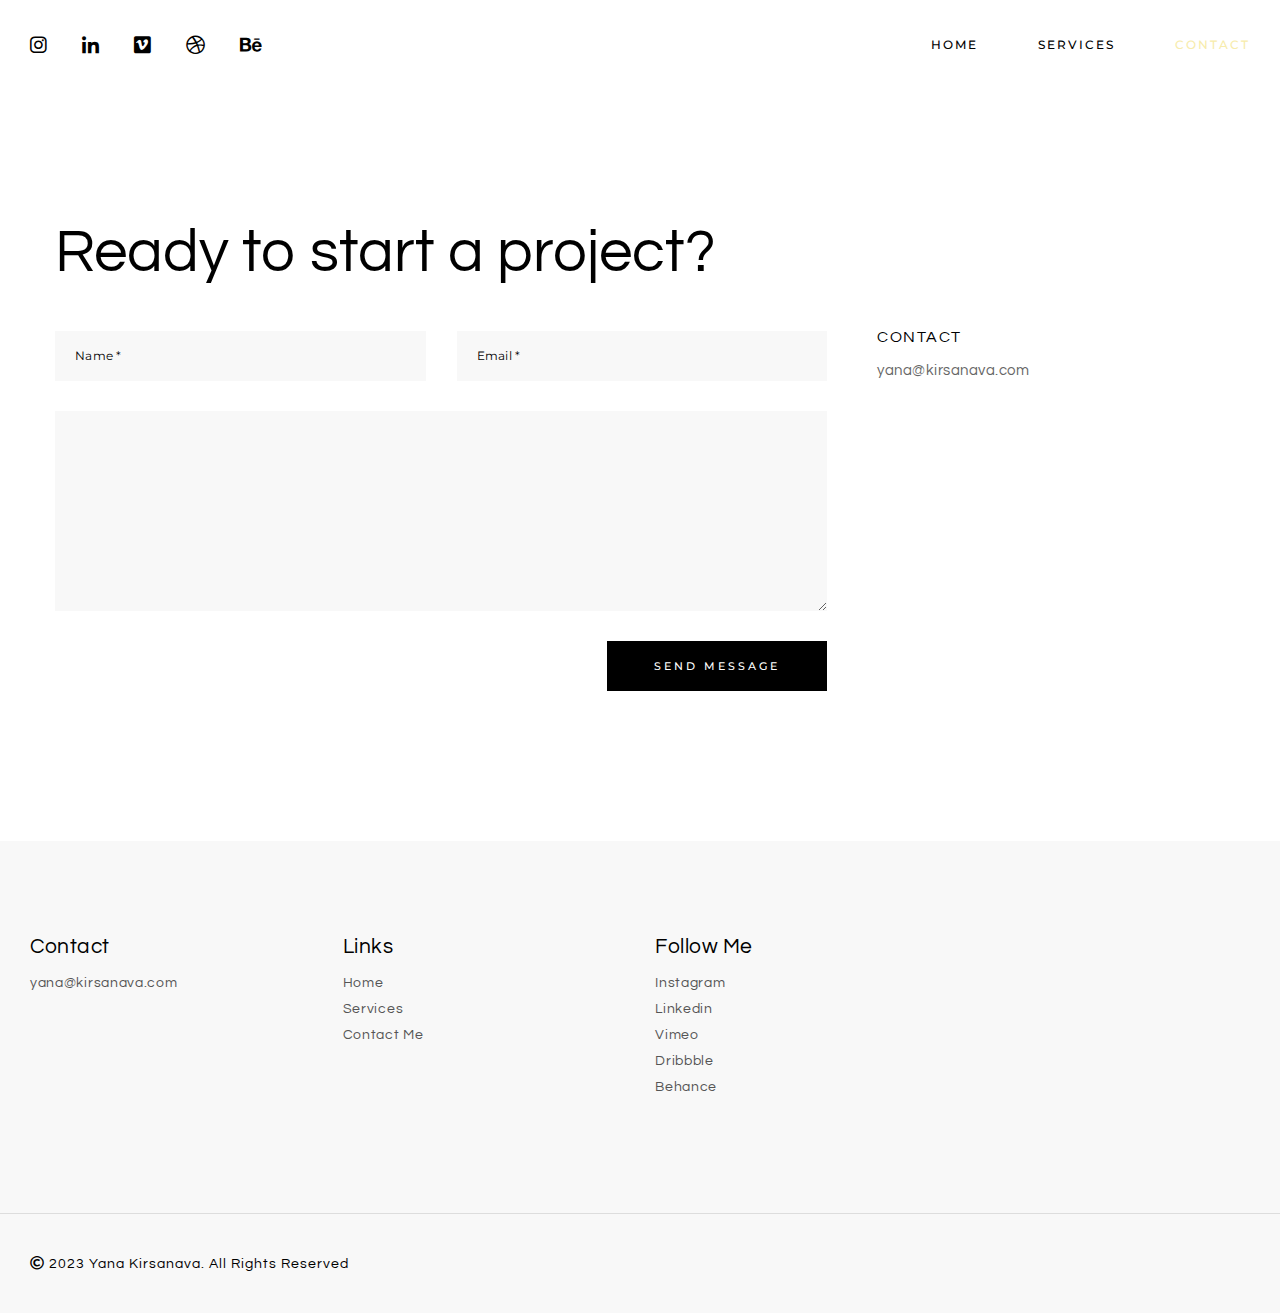
==== contact.html @ adaf868b "добавлены контакты и исправлены изображения" ====
<!DOCTYPE html>
<html lang="en">
<head>
	<!-- Metas -->
	<meta charset="UTF-8">
	<meta name="viewport" content="width=device-width, initial-scale=1.0, maximum-scale=1.0, user-scalable=0">
	<title>Satie - Agency &amp; Portfolio HTML Template</title>
	<meta name="description" content="Satie - Agency & Portfolio HTML Template">

	<!-- External CSS -->
	<link rel="stylesheet" href="assets/css/fontawesome-all.min.css">

	<!-- Custom CSS -->
	<link rel="stylesheet" href="assets/css/main.css">
	<link rel="stylesheet" href="assets/css/colors.css">
	<link rel="stylesheet" href="assets/css/responsive.css">

	<!-- Google Fonts -->
	<link href="https://fonts.googleapis.com/css?family=Montserrat:400,500,600%7CQuestrial" rel="stylesheet">

	<!-- Favicon -->
	<link rel="icon" href="assets/img/favicon.ico">
</head>
<body class="body-single">

	<!-- ========== Header ========== -->

	<header class="header-default">

		<div class="container">
			<ul class="follow-us-links">
				<li><a href="https://www.instagram.com/yana.kirsanava/ "><i class="fab fa-instagram"></i></a></li>
				<li><a href="https://www.linkedin.com/in/yana-kirsanava/"><i class="fab fa-linkedin-in"></i></a></li>
				<li><a href="https://vimeo.com/yanakirsanava"><i class="fab fa-vimeo"></i></a></li>
				<li><a href="https://dribbble.com/yana_kirsanava"><i class="fab fa-dribbble"></i></a></li>
				<li><a href="https://www.behance.net/yanakirsanava"><i class="fab fa-behance"></i></a></li>
			</ul> 

			<a href="#" class="nav-open"><i></i></a>

			<nav class="navigation">
				<ul>
					<li><a href="index.html">home</a>
					</li>
					<li><a href="services.html">services</a>
					</li>
					<li><a href="contact.html" style="color:#f7ecac;">contact</a></li>
				</ul>
			</nav> <!-- /.navigation -->

			<div class="clearfix"></div>

		</div> <!-- /.container -->

	</header> <!-- /.header-default -->

	<!-- ========== Main ========== -->

	<main class="contact">

		<div class="container container-main">
			
			<h1>Ready to start a project?</h1>

			<form action="#" class="contact-form">
					
				<input  name="name" placeholder="Name *" type="text" required>
				<input  name="email" placeholder="Email *" type="email" required>
				<textarea name="message" required=""></textarea>
				<input type="submit" value="send message">
				<div class="clearfix"></div>

			</form>

			<ul class="contact-info">
				<li>contact</li>
				<li><span class="mailaddress">yana@kirsanava.com</span></li>
			</ul>

			<div class="clearfix"></div>

		</div> <!-- /.container -->
		
	</main> <!-- /.contact -->

	<footer class="footer-extended footer-bg-grey">

		<div class="info">

			<div class="container">
				
				<ul>
					<li>contact</li>
					<li><span class="mailaddress">yana@kirsanava.com</span></li>
				</ul>

				<ul>
					<li>links</li>
					<li><a href="index.html">home</a></li>
					<li><a href="services.html">services</a></li>
					<li><a href="contact.html">contact me</a></li>
				</ul>

				<ul>
					<li>follow me</li>
					<li><a href ="https://www.instagram.com/yana.kirsanava/">instagram</a></li>
					<li><a href ="https://www.linkedin.com/in/yana-kirsanava/">linkedin</a></li>
					<li><a href ="https://vimeo.com/yanakirsanava">vimeo</a></li>
					<li><a href ="https://dribbble.com/yana_kirsanava">dribbble</a></li>
					<li><a href ="https://www.behance.net/yanakirsanava">behance</a></li>
				</ul>
			</div> <!-- /.container -->

			<div class="clearfix"></div>

		</div><!-- /.info -->

		<div class="copyright-section">
			
			<div class="container">

				<p class="copyright"><i class="far fa-copyright"></i> 2023 Yana Kirsanava. all rights reserved</p>

			</div> <!-- /.container -->

		</div> <!-- /.copyright-section -->

	</footer> <!-- /.footer-extended -->

	<div class="full-screen-nav">
		
		<div class="container">
			
			<a href="#" class="nav-close"><i class="ti-close"></i></a>

			<nav>
				<ul class="collapsible-nav">
					<li>home
						<ul class="coll-nav-sub-item">
							<li><a href="index.html">modern agency</a></li>
							<li><a href="agency-minimal.html">agency minimal</a></li>
							<li><a href="interactive-links.html">interactive links</a></li>
							<li><a href="portfolio-cards.html">portfolio cards</a></li>
							<li><a href="metro-02.html">portfolio metro</a></li>
							<li><a href="personal-portfolio.html">personal portfolio</a></li>
						</ul>
					</li>
					<li>about
						<ul class="coll-nav-sub-item">
							<li><a href="about-us.html">about us</a></li>
							<li><a href="about-me.html">about me</a></li>
						</ul>
					</li>
					<li>works
						<ul class="coll-nav-sub-item">
							<li><a href="2-columns-grid.html">2 columns grid</a></li>
							<li><a href="3-columns-grid.html">3 columns grid</a></li>
							<li><a href="2-columns-grid-no-gap.html">2 columns grid no gap</a></li>
							<li><a href="3-columns-grid-no-gap.html">3 columns grid no gap</a></li>
							<li><a href="metro-01.html">metro 01</a></li>
							<li><a href="metro-02.html">metro 02</a></li>
							<li><a href="irregular-grid-01.html">irregular grid 01</a></li>
							<li><a href="irregular-grid-02.html">irregular grid 02</a></li>
							<li><a href="portfolio-cards.html">portfolio cards</a></li>
							<li><a href="interactive-links.html">interactive links</a></li>
						</ul>
					</li>
					<li><a href="blog-list.html">blog</a></li>
					<li><a href="contact.html">contact</a></li>
				</ul>
			</nav> 

		</div> <!-- /.container -->

	</div> <!-- /.full-screen-nav -->
	
	<script src="assets/js/jquery-3.6.0.min.js"></script>
	<script src="assets/js/main.js"></script>
	
</body>
</html>
---- assets/css/main.css ----
* {
	box-sizing: border-box;
	margin: 0;
	padding: 0;
}

html {
	overflow-x: hidden;
	overflow-y: scroll;
}

body {
	font-family: Montserrat, sans-serif;
	font-size: 100%;
	line-height: 1.5;
	-webkit-font-smoothing: antialiased;
}

a {
	text-decoration: none;
	transition: all .2s ease-in-out;
}

.btn {
	border-radius: 27.5px;
	display: block;
	font-size: .75rem;
	font-weight: 500;
	height: 45px;
	letter-spacing: 2.5px;
	line-height: 45px;
	text-align: center;
	text-transform: uppercase;
	width: 220px;
	margin: 20px auto;
}

.contact-form input,
.contact-form textarea {
	border: none;
	outline: none;
}

.contact-form input {
	margin-bottom: 30px;
}

.contact-form input::placeholder,
.contact-form input {
	font-family: Montserrat, sans-serif;
	font-size: .75rem;
	letter-spacing: .3px;
}

.contact-form input[name=name],
.contact-form input[name=email] {
	float: left;
	height: 50px;
	line-height: 50px;
	padding-left: 20px;
	width: 48%;
}

.contact-form input[name=name] {
	margin-right: 4%;
}

.contact-form textarea {
	height: 200px;
	padding: 25px;
	width: 100%;
}

.contact-form textarea {
	font-family: Montserrat, sans-serif;
	font-size: .875rem;
	line-height: 1.6;
}

.contact-form textarea::-webkit-scrollbar {
    width: 8px; 
}

.contact-form input[type=submit] {
	cursor: pointer;
	font-family: Montserrat, sans-serif;
	float: right;
	font-size: .6875rem;
	font-weight: 500;
	height: 50px;
	letter-spacing: 3px;
	line-height: 50px;
	margin: 23px 0 0 0;
	text-transform: uppercase;
	transition: all .2s linear;
	width: 220px;
}

.container {
	width: calc(100% - 60px);
	margin: 0 30px;
}

.single-project .container,
.about-me .container-main,
.contact .container-main {
	width: 100%;
	max-width: 1170px;
	margin: 0 auto;
}

.container-large {
	width: calc(100% - 60px);
    margin: 0 30px;
}

.clearfix {
	clear: both;
}

.img-cover  {
    display: block;
    object-fit: cover;
    height: 100%;
    width: 100%;
}

.img-responsive {
    display: block;
    max-width: 100%;
    height: auto;
}


/*-----------------------------------------------------
2. Blocks
------------------------------------------------------*/

/* =============== # Awards =============== */

.awards_01 h2 {
	float: left;
	font-size: 3rem;
	font-weight: normal;
	margin-right:2.5%;
	text-transform: capitalize;
	width: 48.75%;
}

.awards_01 ul {
	float: left;
	list-style: none;
	text-transform: capitalize;
	margin-top: 20px;
	width: 48.75%;
}

.awards_01 ul li {
	font-size: 1.125rem;
	letter-spacing: .3px;
	margin-bottom: 7px;
}

/* =============== # Blog =============== */

.blog {
	margin-bottom: 60px;
}

.blog .container {
	display: flex;
	flex-wrap: wrap;
}

.blog-item {
	float: left;
	margin-bottom: 80px;
	width: 31.666%;
}

.blog-item:nth-of-type(2),
.blog-item:nth-of-type(5) {
	margin-right: 2.5%;
	margin-left: 2.5%;
}

.blog-item .entry-thumbnail {
	height: 470px;
	width: 100%;
}

.blog-item .entry-category,
.related-posts .entry-category {
	display: inline-block;
	font-family: Questrial, sans-serif;
	font-size: .9375rem;
	letter-spacing: .7px;
	margin: 28px 0 6px 0;
	text-transform: capitalize;
}

.blog-item .entry-title,
.related-posts .entry-title {
	font-family: Questrial, sans-serif;
	font-size: 1.5rem;
	letter-spacing: 1px;
	line-height: 1.5;
}

.blog-item p {
	font-size: .875rem;
	letter-spacing: .2px;
	line-height: 2;
	margin: 12px 0 17px 0;
}

.blog-item .read-more {
	font-family: Questrial, sans-serif;
	font-size: 1.125rem;
	padding-left: 80px;
	letter-spacing: .7px;
	position: relative;
	text-transform: capitalize;
	transition: padding-left .3s linear;
}

.blog-item .read-more:before {
	content: '';
	height: 2px;
	left: 0;
	position: absolute;
	top: 10px;
	transition: width .3s linear;
	width: 50px;
}

.blog-item .read-more:hover {
	padding-left: 100px ;
}

.blog-item .read-more:hover:before {
	width: 70px;
}

/* =============== # Blog Post =============== */

.blog-post {
	margin: 115px 0 150px 0;
}

.entry-header {
	font-family: Questrial, sans-serif;
	text-align: center;
	text-transform: capitalize;
}

.entry-header .entry-category {
	font-size: 1.1875rem;
	letter-spacing: .5px;
}

.entry-header .entry-title {
	font-size: 3rem;
	font-weight: normal;
	line-height: 1.3;
	margin: 20px 0 15px 0;
}

.entry-header .posted-on {
	font-size: .875rem;
	letter-spacing: .4px;
}

.blog-post .entry-thumbnail {
	height: 600px;
	margin-top: 43px;
	width: 100%;
}

.entry-content {
	margin-top: 70px;
}

.entry-content > p {
	font-size: 1rem;
	letter-spacing: .2px;
	line-height: 1.8;
	margin: 0 auto 24px auto;
	width: 51%;
}

.entry-content .post-img {
	margin: 50px auto;
	height: 450px;
	width: 870px;
}

.entry-content blockquote {
	border-left: 3px solid #0260e8;
	margin: 50px auto;
	padding: 17px 0 19px 40px;
	width: 51%;
}

.entry-content blockquote p {
	font-family: Questrial, sans-serif;
	font-size: 1.6rem;
	letter-spacing: .3px;
	line-height: 1.6;
}

.entry-footer {
	margin: 35px auto 0 auto;
	width: 51%;
}

.tag-links {
	float: left;
}

.tag-links a {
	border: 1px solid #0260e8;
	display: inline-block;
	font-size: .75rem;
	font-weight: 500;
	letter-spacing: 2.5px;
	margin-right: 6px;
	padding: 15px 30px;
	text-transform: uppercase;
}

.share-links {
	float: right;
}

.share-links li {
	height: 50px;
	font-size: .875rem;
	float: left;
	line-height: 50px;
	margin-left: 10px;
	text-align: center;
	transition: all .2s linear;
	width: 50px;
}

.share-links li:hover {
	cursor: pointer;
}

.about-author {
	margin: 100px auto 0 auto;
	position: relative;
	width: 51%;
}

.about-author .author-photo {
	height: 150px;
	margin-right: 30px;
	width: 150px;
}

.about-author .author-photo img {
	border-radius: 50%;
}

.about-author .author-info {
	position: absolute;
	right: 0;
	transform: translateY(-50%);
	top: 50%;
	width: calc(100% - 180px);
}

.about-author .name,
.about-author .follow-links {
	display: inline-block;
}

.about-author .name {
	font-family: Questrial, sans-serif;
	font-weight: normal;
	font-size: 1.375rem;
	letter-spacing: .2px;
	margin-right: 35px;
	text-transform: capitalize;
}

.about-author .follow-links li {
	float: left;
	font-size: .75rem;
	list-style: none;
	margin-right: 25px;
	position: relative;
	top: 3px;
}

.about-author p {
	font-size: .875rem;
	letter-spacing: .3px;
	line-height: 1.9;
	margin-top: 10px;
}

.related-posts {
	margin: 100px auto 0 auto;
	width: 51%;
}

.related-posts .item {
	float: left;
	width: 47.75%;
}

.related-posts .item:nth-of-type(odd) {
	margin-right: 4.5%;
}

.related-posts .entry-thumbnail {
	height: 270px;
	margin: 0;
}

.related-posts .entry-category {
	font-size: .8125rem;
	letter-spacing: .6px;
	margin: 18px 0 4px 0;
}

.related-posts .entry-title {
	font-size: 1.3rem;
	font-weight: normal;
	letter-spacing: .3px;
	line-height: 1.4;
}

.comments,
.leave-comment {
	margin: 90px auto 0 auto;
	width: 51%;
}

.comments header,
.leave-comment header {
	border: 1px solid #000;
	height: 50px;
	line-height: 50px;
	margin-bottom: 50px;
	text-align: center;
	width: 100%;
}

.comments header h2,
.leave-comment header h2 {
	font-size: .75rem;
	font-weight: 500;
	letter-spacing: 2px;
	text-transform: uppercase;
}

.comment {
	border-bottom: 1px solid #ddd;
	margin-bottom: 40px;
	padding-bottom: 33px;
	position: relative;
}

.comment:last-child {
	border-bottom: none;
	margin-bottom: 0;
	padding-bottom: 0;
}

.comment .avatar {
	float: left;
	height: 110px;
	margin-right: 30px;
	width: 110px;
}

.comment .avatar img {
	border-radius: 50%;
}

.comment .content {
	float: right;
	width: calc(100% - 140px);
}

.comment .name {
	font-family: Questrial, sans-serif;
	font-size: 1.25rem;
	font-weight: normal;
	letter-spacing: .5px;
	text-transform: capitalize;
}

.comment .publication-date {
	font-size: .75rem;
	font-weight: 400;
	letter-spacing: .5px;
}

.comment p {
	font-size: .875rem;
	letter-spacing: .1px;
	line-height: 1.7;
	margin-top: 12px;
}

.comment .reply {
	font-size: .625rem;
	font-weight: 500;
	letter-spacing: 3px;
	position: absolute;
	right: 0;
	text-transform: uppercase;
	top: 0;
}

.leave-comment .contact-form input[name=name],
.leave-comment .contact-form input[name=email] {
	width: 47.75%;
}

.leave-comment .contact-form input[name=name] {
	margin-right: 4.5%;
}

.leave-comment .contact-form textarea {
	height: 150px;
}

/* =============== # Call To Action =============== */

.cta_01 {
	align-items: center;
	display: flex;
	height: 250px;
	justify-content: center;
	text-align: center;
	width: 100%;
	background: url(../img/background.jpg);
	background-size: cover;
    background-position: center;
    margin: 0 auto;
}

.cta_01 h2 {
	font-family: Questrial, sans-serif;
	font-size: 3.75rem;
	font-weight: normal;
	letter-spacing: 1px;
	line-height: 1.2;
	margin-bottom: 43px;
}

.cta_02 {
	font-family: Questrial, sans-serif;
	padding: 170px 0;
}

.cta_02 h2 {
	font-size: 3.75rem;
	font-weight: normal;
	line-height: 1.1;
	margin-left: -3px;
}

.cta_02 p {
	font-size: 1.25rem;
	letter-spacing: .2px;
	line-height: 1.7;
	margin: 17px 0 20px 0;
}

.cta_02 .cta-link,
.personal-portfolio .hero .cta-link {
	font-size: 1.5rem;
	padding-left: 100px;
	position: relative;
	transition: padding-left .3s linear;
}

.cta_02 .cta-link:before,
.personal-portfolio .hero .cta-link:before {
	content: "";
	height: 2px;
	left: 0;
	position: absolute;
	top: 12px;
	transition: width .3s linear;
	width: 70px;
}

.cta_02 .cta-link:hover,
.personal-portfolio .hero .cta-link:hover {
	padding-left: 120px;
}

.cta_02 .cta-link:hover:before,
.personal-portfolio .hero .cta-link:hover:before {
	width: 90px;
}


/* =============== # Clients =============== */

.clients {
	align-items: center;
	height: 370px;
	display: flex;
}

.clients .item {
	float: left;
	text-align: center;
	margin: 6px 2.5% 0 0;
	width: 23.125%;
}

.clients .item:nth-of-type(4) {
	margin-right: 0;
}

.clients .item:nth-of-type(1) img {
	width: 166px;
}

.clients .item:nth-of-type(2) img {
	width: 77px;
}

.clients .item:nth-of-type(3) img {
	width: 170px;
}

.clients .item:nth-of-type(4) img {
	width: 72px;
}

/* =============== # Call To Action =============== */


/* =============== # Footer =============== */

footer {
	font-family: Questrial, sans-serif;
}

footer ul {
	list-style: none;
}

.copyright {
	font-size: .875rem;
	letter-spacing: 1px;
	text-transform: capitalize;
}

.footer-default {
	height: 100px;
	line-height: 100px;
}

.footer-default .copyright {
	float: left;
}

.footer-default .follow-us-links {
	float: right;
}

.footer-default .follow-us-links li {
	float: left;
	font-size: .875rem;
	margin-left: 35px;
}

.footer-default-border {
	border-top: 1px solid #eee;
	height: 101px;
}
.footer-default-inverse-border {
	border-top: 1px solid #333;
	height: 101px;
}

.footer-extended .info {
	padding: 90px 0 110px 0;
}

.footer-extended .info ul {
	float: left;
	margin-right: 2.5%;
	text-transform: capitalize;
	width: 23.125%;
}

.footer-extended .info ul:last-child {
	margin-right: 0;
}

.footer-extended .info ul li:first-child {
	font-size: 1.3125rem;
	letter-spacing: .5px;
	margin-bottom: 10px;
}

.footer-extended .info ul li {
	font-size: .875rem;
	letter-spacing: .7px;
	margin-bottom: 5px;
}

.footer-extended .mailaddress {
	text-transform: lowercase;
}

.footer-extended .copyright-section {
	border-top: 1px solid #ddd;
	height: 100px;
	line-height: 100px;
}

/* =============== # Header =============== */

.header-default,
.header-minimal {
	height: 90px;
	line-height: 90px;
}

.header-minimal .nav-open {
	display: block;
}

.logo {
	float: left;
	margin-top: 39px;
	height: 23px;
}

.navigation {
	float: right;
}

.navigation > ul > li {
	float: left;
	font-size: .75rem;
	font-weight: 500;
	letter-spacing: 2px;
	list-style: none;
	margin-left: 60px;
	position: relative;
	text-transform: uppercase;
}

.navigation > ul > li:first-child {
    margin-left: 0;
}

.sub-nav {
	box-shadow: 0 5px 10px rgba(0,0,0,.1);
	display: none;
	font-size: .6875rem;
	left: 0;
	letter-spacing: 1.2px;
	line-height: normal;
	list-style: none;
	position: absolute;
	top: 88px;
	width: 240px;
	z-index: 2;
}

.sub-nav li {
	border-bottom: 1px solid #f1f1f1;
}

.sub-nav li a {
	display: inline-block;
	padding: 20px 30px;
}

.navigation ul li:hover .sub-nav {
	display: block;
}

.sub-nav li:hover {
	border-bottom: 1px solid #0260e8;
	cursor: pointer;
	transition: all .2s linear;
}

.nav-open {
	display: none;
	float: right;
	height: 22px;
	margin: 38px 0;
	position: relative;
	width: 28px;
}

.nav-open:hover {
	cursor: pointer;
}

.nav-open i {
	position: absolute;
	top: 50%;
	right: 0;
	height: 2px;
	width: 100%;
	transition: all .3s ease-in-out;
}

.nav-open i:before {
	position: absolute;
	top: -9px;
	content: " ";
	height: 2px;
	width: 100%;
	transition: all .3s ease-in-out;
}

.nav-open i:after {
	position: absolute;
	top: 9px;
	content: " ";
	height: 2px;
	width: 100%;
	transition: all .3s ease-in-out;
}

.nav-open:hover i:before,
.nav-open:hover i:after {
	width: 80%;
}

.full-screen-nav {
	bottom: 0;
	height: 100vh;
	left: -100%;
	overflow-y: scroll;
	opacity: 0;
	position: fixed;
	right: 0;
	top: 0;
	transition: opacity .4s, left 0s .4s;
	width: 100%;
	z-index: 2;
}

.full-screen-nav.active {
	left: 0;
	opacity: 1;
	transition: opacity .4s, left 0s;
}

.full-screen-nav .container {
	position: relative;
}

.full-screen-nav nav {
	padding: 200px 0 70px 0;
}

.full-screen-nav nav li {
	cursor: pointer;
	font-family: Questrial, sans-serif;
	font-size: 2rem;
	letter-spacing: .5px;
	list-style: none;
	margin-bottom: 12px;
	text-transform: capitalize;
}

.coll-nav-sub-item {
	display: none;
	margin-top: 5px;
	padding-left: 20px;
}

.collapsible-nav > li.nav-active .coll-nav-sub-item {
	display: block;
}

.full-screen-nav nav .coll-nav-sub-item li {
	font-size: 1rem;
	letter-spacing: .2px;
	margin-bottom: 8px;
}

.full-screen-nav .coll-nav-sub-item a {
	position: relative;
}

.full-screen-nav .coll-nav-sub-item a:after {
	bottom: -5px;
	content: "";
	height: 1px;
	left: 0;
	position: absolute;
	transition: width .4s linear;
	width: 0%;
}

.full-screen-nav .coll-nav-sub-item a:hover:after {
	width: 100%;
}

.nav-close {
  position: absolute;
  right: 3px;
  top: 35px;
  width: 32px;
  height: 32px;
}

.nav-close:before, .nav-close:after {
  position: absolute;
  left: 15px;
  content: ' ';
  height: 33px;
  width: 2px;
  background-color: #333;
}

.nav-close:before {
  transform: rotate(45deg);
}

.nav-close:after {
  transform: rotate(-45deg);
}

/* =============== # Portfolio =============== */

.portfolio-item {
	position: relative;
}

.portfolio-item-overlay {
	bottom: 0;
    height: calc(100% - 30px);
    left: 15px;
    opacity: 0;
    position: absolute;
    right: 0;
    top: 15px;
    transition: all .3s linear;
    width: calc(100% - 30px);
}

.portfolio-item:hover .portfolio-item-overlay {
	opacity: 1;
}

.portfolio-item .info {
	font-family: Questrial, sans-serif;
	left: 50%;
	position: absolute;
	text-align: center;
	text-transform: capitalize;
	top: 50%;
	transform: translate(-50%, -50%);
	width: 100%;
}

.portfolio-item-title {
	font-size: 1.75rem;
	font-weight: normal;
	letter-spacing: .1px;
}

.portfolio-item-category {
	font-size: 1rem;
	font-weight: normal;
	letter-spacing: .8px;
	margin-top: 3px;
}

/* Portfolio 2 Columns Grid */

.portfolio-2-col-grid .portfolio-item {
	float: left;
	height: 570px;
	margin-bottom: 30px;
	width: 48.75%;
}

.portfolio-2-col-grid a:nth-of-type(odd) .portfolio-item {
	margin-right: 2.5%;
}

/* Portfolio 3 Columns Grid */

.portfolio-3-col-grid .portfolio-item {
	float: left;
	height: 370px;
	margin-bottom: 30px;
	width: 31.666%;
}

.portfolio-3-col-grid a:nth-of-type(2) .portfolio-item,
.portfolio-3-col-grid a:nth-of-type(5) .portfolio-item {
	margin-right: 2.5%;
	margin-left: 2.5%;
}

.portfolio-page .portfolio-2-col-grid,
.portfolio-page .portfolio-3-col-grid {
	margin-bottom: 70px;
}

.portfolio-page .irregular-grid-01,
.portfolio-page .irregular-grid-02 {
	margin-bottom: 100px;
}

/* Portfolio 2 Columns Grid No Gap */

.portfolio-2-col-grid-no-gap .portfolio-item {
	float: left;
	height: 480px;
	width: 50%;
}

/* Portfolio 3 Columns Grid No Gap */ 

.portfolio-3-col-grid-no-gap .portfolio-item {
	float: left;
	height: 370px;
	width: 33.333%;
}

/* Portfolio Metro 01 */ 

.portfolio-metro-01 {
	margin: 15px auto 40px;
    width: calc(100% - 30px);
}

.portfolio-metro-01 .portfolio-item img,
.portfolio-metro-02 .portfolio-item img {
	height: 100%;
	left: 0;
	position: absolute;
	top: 0;
	width: 100%;
	padding: 15px;
}

.portfolio-metro-01 > a:nth-of-type(1) > .portfolio-item {
	float: left;
    padding-top: 24%;
    position: relative;
    width: 20%;
}

.portfolio-metro-01 .wrapper:nth-of-type(1) {
	float: left;
	width: 25%;
}

.portfolio-metro-01 .wrapper:nth-of-type(1) .portfolio-item {
	padding-top: 39%;
    position: relative;
    width: 100%;
}

.portfolio-metro-01 > a:nth-of-type(2) > .portfolio-item {
	float: right;
    padding-top: 24%;
    position: relative;
    width: 30%;
}

.portfolio-metro-01 .wrapper a:nth-of-type(2) .portfolio-item {
	float: left;
    padding-top: 58%;
    position: relative;
    width: 47%;
}

.portfolio-metro-01 .wrapper a:nth-of-type(3) .portfolio-item {
	float: left;
    padding-top: 58%;
    position: relative;
    width: 53%;
}

.portfolio-metro-01 > a:nth-of-type(3) > .portfolio-item {
	float: right;
    padding-top: 24.5%;
    position: relative;
    width: 50%;
}

/* Portfolio Metro 02 */ 

.portfolio-metro-02 > a:nth-of-type(1) > .portfolio-item {
	float: left;
	padding-top: 50%;
	position: relative;
	width: 50%;
}

.portfolio-metro-01 .wrapper:nth-of-type(1) {
    float: left;
    width: 50%;
}

.portfolio-metro-02 .wrapper:nth-of-type(1) a:nth-of-type(1) .portfolio-item,
.portfolio-metro-02 .wrapper:nth-of-type(1) a:nth-of-type(2) .portfolio-item {
	float: left;
	padding-top: 50%;
	position: relative;
	width: 50%;
	margin-top: 50%;
}

.portfolio-metro-02 .wrapper:nth-of-type(1) a:nth-of-type(3) .portfolio-item {
	margin-top: 50%;
	padding-top: 50%;
	position: relative;
	width: 100%;
}

.portfolio-metro-02 .wrapper:nth-of-type(2) {
	float: left;
	width: 25%;
}

.portfolio-metro-02 .wrapper:nth-of-type(2) .portfolio-item {
	padding-top: 100%;
	position: relative;
	width: 100%;
}

.portfolio-metro-02 > a:nth-of-type(2) > .portfolio-item {
	float: left;
	padding-top: 50%;
	position: relative;
	width: 25%;
}

.portfolio-metro-02 > a:nth-of-type(3) > .portfolio-item {
	float: right;
	padding-top: 50%;
	position: relative;
	width: 50%;
}

/* Portfolio Irregular Grid 01 */ 

.irregular-grid-01 .portfolio-item {
	float: left;
	width: 47.75%;
}

.irregular-grid-01 a:nth-of-type(odd) .portfolio-item {
	margin-right: 4.5%;
}

.irregular-grid-01 a:nth-of-type(even) .portfolio-item {
	margin: 100px 0 -6px 0;
}

.irregular-grid-01 .portfolio-item img {
	height: 700px;
	margin-bottom: 20px;
}

.irregular-grid-01 .portfolio-item-title {
	font-family: Questrial, sans-serif;
	font-size: 1.625rem;
	letter-spacing: .5px;
	text-transform: capitalize;
}

.irregular-grid-01 .portfolio-item-category {
	font-size: 1rem;
	font-size: 14px;
	letter-spacing: .4px;
	margin-top: 1px;
	text-transform: capitalize;
} 

/* Portfolio Irregular Grid 02 */ 

.irregular-grid-02 .portfolio-item {
	float: left;
	width: 48.75%;
}

.irregular-grid-02 a:nth-of-type(1) .portfolio-item {
	height: 770px;
	margin-right: 2.5%;
	margin-bottom: 30px;
}

.irregular-grid-02 a:nth-of-type(2) .portfolio-item {
	height: 570px;
}

.irregular-grid-02 a:nth-of-type(3) .portfolio-item {
	height: 570px;
	margin-right: 2.5%;
}

.irregular-grid-02 a:nth-of-type(4) .portfolio-item {
	height: 770px;
	margin-top: -200px;
}

/* Portfolio Cards */ 

.portfolio-cards .portfolio-item {
	float: left;
	height: 600px;
}

.portfolio-cards a:nth-of-type(1) .portfolio-item {
	margin-right: 3%;
	width: 65.66%;
}

.portfolio-cards a:nth-of-type(2) .portfolio-item,
.portfolio-cards a:nth-of-type(6) .portfolio-item {
	width: 31.33%;
}

.portfolio-cards a:nth-of-type(3) .portfolio-item,
.portfolio-cards a:nth-of-type(4) .portfolio-item,
.portfolio-cards a:nth-of-type(5) .portfolio-item {
	margin-top: 50px;
	margin-bottom: 50px;
	width: 31.33%;
}

.portfolio-cards a:nth-of-type(4) .portfolio-item {
	margin-right: 3%;
	margin-left: 3%;
}

.portfolio-cards a:nth-of-type(7) .portfolio-item {
	margin-left: 3%;
	width: 65.66%;
}

/* Interactive Links */ 

.interactive-links {
	margin-top: 100px;
}

.interactive-links .item {
	text-align: center;
	position: relative;
}

.interactive-links .item h2 {
	display: inline;
	font-family: Questrial, sans-serif;
	font-size: 5.25rem;
	font-weight: normal;
	position: relative;
	text-transform: capitalize;
	z-index: 2;
}

.interactive-links .item span {
	font-size: .75rem;
	position: absolute;
	right: -51px;
	top: 0;
}

.interactive-links .item h2:hover {
	color: rgba(255, 255, 255, 0);
	-webkit-text-stroke: 1.5px rgba(255, 255, 255, 1.0);
}

.interactive-links .item h2:hover span {
	display: none;
}

.interactive-links .item img {
	left: 50%;
	opacity: 0;
	position: absolute;
	top: 50%;
	transform: translate(-50%, -50%);
}

.interactive-links .item h2:hover ~ img {
	opacity: 1;
	transition: opacity .4s linear;
}

/* =============== # Services =============== */

.services_01 {
	margin: 136px 0 130px 0;
}

.services_01 .item {
	align-items: center;
	border: 1px solid #eee;
	display: flex;
	float: left;
	height: 370px;
	text-align: center;
	width: 31.666%;
}

.services_01 .item .wrapper {
	margin: auto;
}

.services_01 .item:nth-of-type(2) {
	margin: 0 2.5%;
}

.services_01 img {
	width: 40%;
}

.services_01 h3 {
	font-size: 1.3rem;
	font-weight: normal;
	letter-spacing: .5px;
	margin-top: 20px;
	text-transform: capitalize;
}

 /* =============== # Team =============== */

.team {
	margin-top: 134px;
}

.team-member {
	float: left;
	height: 340px;
	position: relative;
	width: 25%;
}

.team-member .overlay {
	left: 0;
	height: 100%;
	opacity: 0;
	position: absolute;
	text-align: center;
	top: 0;
	transition: all .3s linear;
	width: 100%;
}

.team-member .overlay .info {
	left: 50%;
	position: absolute;
	top: 50%;
	transform: translate(-50%, -50%);
}

.team-member:hover .overlay {
	cursor: pointer;
	opacity: 1;
}

.team-member .overlay .info h2 {
	font-size: 1.4rem;
	font-weight: normal;
	letter-spacing: .5px;
	text-transform: capitalize;
}

.team-member .overlay .info h3 {
	font-size: .75rem;
	font-weight: normal;
	letter-spacing: 1.5px;
	margin-top: 5px;
	text-transform: uppercase;
}

/*-----------------------------------------------------
3. Pages
------------------------------------------------------


/* =============== # About Me =============== */

.about-me {
	margin-bottom: 136px;
	margin-top: 50px;
}

.about-me .image {
	float: left;
	height: 600px;
    margin-right: 4%;
    width: 50%;
}

.about-me .content {
	float: right;
	width: 46%;
}

.about-me h2 {
	font-family: Questrial, sans-serif;
	font-size: 2.3rem;
	font-weight: normal;
	text-transform: capitalize;
}

.about-me p {
	font-size: .875rem;
	letter-spacing: .1px;
	line-height: 2;
}

.about-me ul {
	list-style: none;
	margin-top: 14px;
	text-transform: capitalize;
}

.about-me li {
	font-size: .875rem;
	letter-spacing: .3px;
	margin-bottom: 10px;
}

.about-me .intro {
	margin: 70px 0 37px 0;
}

.about-me .intro h2,
.about-me .services h2 {
	margin-left: -3px;
}

.about-me .intro p:nth-of-type(1){
	margin: 10px 0 10px 0;
}

.about-me .services {
	margin-bottom: 30px;
}

.about-me .services ul {
	float: left;
}

.about-me .services ul:nth-of-type(1) {
	margin-right: 70px;
}

.about-me .awards {
	margin-bottom: 40px;
}

.contact-me p {
	margin: 10px 0;
}

.mail-link {
	font-family: Questrial, sans-serif;
	font-size: 2.125rem;
	position: relative;
}

.mail-link:after {
	bottom: -5px;
	content: "";
	height: 2px;
	left: 0;
	position: absolute;
	transition: width .4s linear;
	width: 0%;
}

.mail-link:hover:after {
	width: 100%;
}



/* =============== # About Us =============== */

.about-us {
	font-family: Questrial, sans-serif;
	margin-top: 100px;
}

.about-us .intro h2 {
	float: left;
	font-size: 3rem;
	font-weight: normal;
	margin: 0 2.5% 0 -3px;
	text-transform: capitalize;
	width: 48.75%;
}

.about-us .intro p {
	float: left;
	font-size: 1.5rem;
	letter-spacing: .2px;
	line-height: 1.7;
	margin-top: 13px;
	width: 48.75%;
}

/* =============== # Agency Minimal =============== */

.agency-minimal .intro {
	font-family: Questrial, sans-serif;
	margin: 120px 0 60px 0;
}

.agency-minimal .intro h1 {
	font-size: 4.5rem;
	font-weight: normal;
	line-height: 1.2;
	margin-bottom: 17px;
}

.agency-minimal .intro h2 {
	font-size: 1.375rem;
	font-weight: normal;
	letter-spacing: 1px;
	line-height: 1.5;
}

/* =============== # Agency Modern =============== */ 

.agency-modern .hero {
	align-items: center;
	background: black;
	-webkit-background-size: cover;
	background-size: cover;
	background-position: center;
	display: flex;
	flex-direction: column;
	height: 92vh;
	justify-content: center;
	position: relative;
	width: 100%;
}

.agency-modern .hero header {
	left: 0;
	position: absolute;
	top: 0;
	width: 100%;
}

.agency-modern .hero .follow-us-links{
	float: left;
}

.agency-modern .hero .follow-us-links li {
    float: left;
    font-size: 1.2rem;
    margin-left: 35px;
}

.agency-modern .hero .follow-us-links li:first-child {
	margin-left: 0;
}

.agency-modern .hero .content {
	text-align: center;
	margin-top: 50px;
	width: calc(55% - 60px);
}

.agency-modern .hero h1 {
	font-family: Questrial, sans-serif;
	font-size: 3.0rem;
	font-weight: normal;
	line-height: 1.2;
	margin: 5px 0 5px 0;
	color: #fff;
}

.agency-modern .hero h2 {
	font-size: .75rem;
	font-weight: 500;
	letter-spacing: 2px;
	text-transform: uppercase;
	margin-bottom: 20px;
	color:#fff;
}

.thumb-wrapper {
    background: url('../img/background.jpg');
	-webkit-background-size: cover;
	background-size: cover;
	background-position: center;
	margin: 0 auto;
	padding: 30px;
}

.thumb-wrap {
	position: relative;
	padding-bottom: 56.25%;
	height: 0;
}

.thumb-wrap iframe {
	position: absolute;
	top: 0;
	left: 0;
	width: 100%;
	height: 100%;
	border-width: 0;
	outline-width: 0;
}

/* =============== # Contact =============== */

.contact {
	margin: 130px 0 150px 0;
}

.contact h1 {
	font-family: Questrial, sans-serif;
	font-size: 3.75rem;
	font-weight: normal;
	line-height: 1.1;
	margin-bottom: 45px;
}

.contact .contact-form {
	float: left;
	width: 66%;
}

.contact-info {
	float: left;
	font-family: Questrial, sans-serif;
	list-style: none;
	margin: -6px 0 0 50px;
}

.contact-info li:first-child {
	font-size: 1rem;
	font-weight: 500;
	letter-spacing: 1.5px;
	margin-bottom: 11px;
	text-transform: uppercase;
}

.contact-info li {
	font-size: 15px;
	letter-spacing: .5px;
	margin-bottom: 4px;
}

/* =============== # Personal Portfolio =============== */

.personal-portfolio .hero {
	align-items: center;
	display: flex;
	font-family: Questrial, sans-serif;
	padding: 100px 0;
}

.personal-portfolio .content,
.personal-portfolio .hero .img-container {
	width: 50%;
}

.personal-portfolio .hero .img-container img {
	float: right;
}

.personal-portfolio .hero h1 {
	font-size: 4.5rem;
	font-weight: normal;
	line-height: 1.1;
	margin-left: -6px;
	text-transform: capitalize;
}

.personal-portfolio .hero p {
	font-size: 1.5rem;
	letter-spacing: .3px;
	line-height: 1.5;
	margin: 19px 0 24px 0;
}

.personal-portfolio .hero .cta-link {
	font-size: 1.75rem;
	letter-spacing: .4px;
	text-transform: capitalize;
}

.personal-portfolio .hero .cta-link:before {
	top: 14px;
}

.personal-portfolio .irregular-grid-02 {
	margin-bottom: 100px;
}

/* =============== # Single Project =============== */

.project-cover {
	background: url('../img/img-placeholder.png');
	background-position: center;
	-webkit-background-size: cover;
	background-size: cover;
	height: 880px;
	width: 100%;
}

.body-single .header-default .container .follow-us-links{
	float: left;
}

.body-single .header-default .container .follow-us-links li {
    float: left;
    font-size: 1.2rem;
    margin-left: 35px;
	list-style: none;
}

.body-single .header-default .container .follow-us-links li:first-child {
	margin-left: 0;
}

.single-project {
	margin: 60px 0 100px 0;
}

.single-project .intro {
	margin-bottom: 60px;
}

.single-project .info {
	float: left;
	margin-right: 2.5%;
	width: 100%;
}

.single-project .info h2 {
	font-size: .75rem;
	font-weight: 500;
	letter-spacing: 2px;
	text-transform: uppercase;
}

.single-project .info h1 {
	font-family: Questrial, sans-serif;
	font-size: 3.75rem;
	font-weight: normal;
	margin: 7px 0 7px -3px;
	text-transform: capitalize;
}

.single-project .info p,
.project-description .content p {
	font-size: .875rem;
	letter-spacing: .2px;
	line-height: 2;
	text-align: justify;
}

.single-project .details {
	float: right;
	list-style: none;
	margin-top: 128px;
	width: 32%;
}

.single-project .personal {
	margin-top: 60px;
	margin-bottom: 40px;
}

.single-project .details li {
	font-size: .75rem;
	font-weight: 500;
	letter-spacing: 1px;
	margin-bottom: 15px;
	position: relative;
	text-transform: uppercase;
}

.single-project .details li span {
	font-weight: 400;
	letter-spacing: .7px;
	position: absolute;
	right: 0;
	text-transform: capitalize;
}

.project-img-full {
	margin: 0 auto;
	position: relative;
    padding-bottom: 56.25%;
    height: 0;
}

.project-img-full iframe {
	position: absolute;
    top: 0;
    left: 0;
    width: 100%;
    height: 100%;
    border-width: 0;
    outline-width: 0;
}

.project-img-halved .item {
	height: auto;
	width: 33.3%;
	margin-left: 20px;
}

.project-img-halved .item:first-child {
	margin-left: 0;
}

.project-img-halved-special .item:nth-of-type(1),
.project-img-halved-special .item:nth-of-type(3) { 
	width: 38%;
}

.project-img-halved-special .item:nth-of-type(2) {
	width: 22%;
}

.project-description {
	margin: 60px 0;
}

.project-description h2,
.project-description .content {
	width: 100%;
}

.project-description h2 {
	margin-right: 2.5%;
}

.project-description h2 {
	font-size: .75rem;
	font-weight: 500;
	letter-spacing: 2px;
	line-height: 2.2;
	position: relative;
	text-transform: uppercase;
}

.project-description h2 span {
	padding-right: 90px;
}

.project-description h2 span:after {
	content: "";
	display: inline-block;
	height: 1px;
	left: 40px;
	top: 12px;
	position: absolute;
	width: 45px;
}

.project-description .content p:first-child {
	margin-bottom: 20px;
}

.project-img-halved {
	display: flex;
	flex-direction: row;
	width: 100%;
	justify-content: space-between;
}

.extended-project-details {
	margin: 100px auto 0 auto;
	list-style: none;
	width: 100%;
}

.extended-project-details li {
	border-bottom: 1px solid #eee;
	font-size: .75rem;
	font-weight: 500;
	letter-spacing: 1px;
	padding: 34px 0;
	position: relative;
	text-transform: uppercase;
}

.extended-project-details li:nth-of-type(1) {
	padding-top: 0;
}

.extended-project-details li span {
	font-weight: 400;
	letter-spacing: .7px;
	position: absolute;
	right: 0;
	text-transform: capitalize;
	text-align: right;
}

.extended-project-details .threeStrings span {
    top: 14px;
}

.extended-project-details .twoStrings span {
    top: 25px;
}

.next-project {
	padding: 100px 0 115px 0;
}

.next-project h1 {
	font-family: Questrial, sans-serif;
	font-size: 5rem;
	font-weight: normal;
	margin-left: -5px;
	text-transform: capitalize;
	color: #000;
}

.next-project h1 a {
	color: #000;
}

.next-project h2 {
	font-size: .75rem;
	font-weight: 500;
	letter-spacing: 2px;
	text-transform: uppercase;
}
---- assets/css/colors.css ----
/*-----------------------------------------------------
Table of Contents

- # color #000
- # background #000
- # background #212121
- # color #222
- # background #333
- # color #555
- # color #666
- # background #eee
- # background #f1f1f1
- # background #f8f8f8
- # color #fff
- # background #fff
- # color #0260e8
- # background #0260e8
- # background #0602e8
- # color #2179f9

------------------------------------------------------*/

/*-----------------------------------------------------
# color #000
------------------------------------------------------*/
body {
	background-color:#000;
}

.body-single {
	background-color: #fff;
}

.navigation ul li a,
.full-screen-nav a,
.entry-category,
.entry-title a,
.blog-item .read-more,
.share-links a,
.about-author .follow-links li a,
.comment .reply,
.cta-link,
.follow-us-links li a,
.interactive-links a {
	color: #fff;
}

.body-single .header-default .container .follow-us-links li a,
.body-single .header-default .container .navigation ul li a,
.footer-extended .info ul li:first-child {
	color: #000;
}

.body-single .header-default .container .follow-us-links li a:hover,
.body-single .header-default .container .navigation ul li a:hover {
	color: #f7ecac;
}

.portfolio-item-title,
.contact-info li:first-child,
.contact-form input::placeholder,
.contact-info li:first-child {
	color:#000;
}

/*-----------------------------------------------------
# background #000
------------------------------------------------------*/

.nav-open i,
.nav-open i:before,
.nav-open i:after,
.full-screen-nav .coll-nav-sub-item a:after,
.contact-form input[type=submit],
.project-description h2 span:after{
	background: #000;
}

.btn {
	background: #f7ecac;
	color: #000;
}

.btn:hover {
	background: #fff;
	color: #000;
}

.contact-form input[type="submit"]:hover {
	background:#f7ecac;
	color:#000;
}

/*-----------------------------------------------------
# background #212121
------------------------------------------------------*/ 

.agency-modern .about .info,
.footer-inverse {
	background: #212121;
}

/*-----------------------------------------------------
# color #222
------------------------------------------------------*/

.blog-item p {
	color: #222;
}

/*-----------------------------------------------------
# background #333
------------------------------------------------------*/

.contact-form textarea::-webkit-scrollbar-thumb {
	background: #333;
}


/*-----------------------------------------------------
# color #555
------------------------------------------------------*/

.footer-extended .info ul li,
.footer-extended .info ul li a,
.comment p,
.cta_02 p,
.about-me p,
.about-me li  {
	color: #555;
}

/*-----------------------------------------------------
# color #666
------------------------------------------------------*/

.entry-header .entry-category,
.entry-header .posted-on,
.comment .publication-date,
.single-project .details li span,
.contact-info li,
.portfolio-item-category,
.personal-portfolio .hero p {
	color: #666;
}

/*-----------------------------------------------------
# background #eee
------------------------------------------------------*/

.contact-form textarea::-webkit-scrollbar-track {
	background: #eee;
}

/*-----------------------------------------------------
# background #f1f1f1
------------------------------------------------------*/ 

.share-links li {
	background: #f1f1f1;
}

/*-----------------------------------------------------
# background #f8f8f8
------------------------------------------------------*/

.footer-bg-grey,
.contact-form input,
.contact-form textarea,
.next-project,
.cta_02 {
	background: #f8f8f8;
}

/*-----------------------------------------------------
# color #fff
------------------------------------------------------*/

.sub-nav li:hover a,
.tag-links a:hover,
.share-links li:hover a,
.contact-form input[type=submit],
.agency-modern .about .info .content,
.footer-inverse,
.footer-inverse .follow-us-links li a {
	color: #fff;
}

.cta_01 h2,
.collapsible-nav li a {
	color: #000;
}

/*-----------------------------------------------------
# background #fff
------------------------------------------------------*/

.sub-nav,
.full-screen-nav,
.team-member .overlay,
.portfolio-item-overlay {
	background: #fff;
}

.cta_01 .btn:hover {
    background: #000;
    color: #fff;
}

/*-----------------------------------------------------
# color #0260e8
------------------------------------------------------*/

.navigation > ul > li > a:hover,
.entry-category:hover,
.entry-title a:hover,
.footer-extended .info ul li a:hover,
.tag-links a,
.about-author .follow-links li a:hover,
.comment .reply:hover,
.mail-link,
.follow-us-links li a:hover,
.agency-minimal .intro h2,
.cta_01 {
	color: #f7ecac;
}

.hero .nav-open i,
.hero .nav-open i:before,
.hero .nav-open i:after {
	background-color:#f7ecac;
}

/*-----------------------------------------------------
# background #0260e8
------------------------------------------------------*/

.blog-item .read-more:before,
.sub-nav li:hover,
.tag-links a:hover,
.share-links li:hover,
.cta_02 .cta-link:before,
.personal-portfolio .hero .cta-link:before {
	background: #0260e8;
}

.mail-link:after {
	background:#f7ecac;
}

/*-----------------------------------------------------
# color #2179f9
------------------------------------------------------*/

.agency-modern .about .info .content h3 {
	color: #2179f9;
}
---- assets/css/responsive.css ----
/*-----------------------------------------------------
Table of Contents

- @media(min-width:1920px)
- @media(min-width:1720px)
- @media(max-width:1200px)
- @media(max-width:1024px)
- @media(max-width:970px)
- @media(max-width:870px)
- @media(max-width:770px)
- @media(max-width:570px)
- @media(max-width:480px)
- @media(max-width:320px)
- @media(min-height:1024px)
- @media(max-height:1024px)

------------------------------------------------------*/

/* Start @media(min-width:1920px) */

@media(min-width: 1920px) {

	.agency-modern .about .info .content {
		width: 60%;
	}

	.agency-modern .about .services .item .content img {
		height: 80px;
	}

	.cta_01 {
		height: 300px;
	}

	.portfolio-2-col-grid-no-gap .portfolio-item {
		height: 640px;
	}

	.portfolio-3-col-grid-no-gap .portfolio-item {
		height: 480px;
	}
	
	.team-member {
		height: 480px;
	}
}

/* Start @media(max-width:1720px) */

@media(max-width: 1720px){

	.portfolio-cards .portfolio-item {
		height: 500px;
	}

	.portfolio-cards a:nth-of-type(3) .portfolio-item,
	.portfolio-cards a:nth-of-type(4) .portfolio-item,
	.portfolio-cards a:nth-of-type(5) .portfolio-item {
		margin-top: 40px;
		margin-bottom: 40px;
	}

}

/* Start @media(max-width:1200px) */

@media(max-width: 1200px) {

	.agency-modern .about .info {
		float: none;
		padding-top: 0;
		padding-bottom: 0;
		width: 100%;
	}

	.agency-modern .about .info .content {
		left: 0;
		margin: auto;
		padding: 95px 0 92px 0;
		position: static;
		top: 0;
		transform: translate(0);
		width: 50%;
	}

	.agency-modern .about .services {
		float: none;
		width: 100%;
	}

	.container,
	.container-large,
	.agency-modern .hero .content {
		margin-left: 25px;
		margin-right: 25px;
	}

	.personal-portfolio .content p br {
		content: "";
	}
}

/* Start @media(max-width:1024px) */

@media(max-width: 1024px) {

	.agency-modern .hero h1 {
		font-size: 4rem;
	}

	.blog-item {
		width: 48.5%;
	}

	.blog-item:nth-of-type(2),
	.blog-item:nth-of-type(5) {
		margin-right: 0;
		margin-left: 0;
	}

	.blog-item:nth-of-type(odd) {
		margin-right: 3%;
	}

	.contact .contact-form {
		float: none;
		width: 70%;
	}

	.contact-info {
		float: none;
		margin: 50px 0 0 0;
		width: 100%;
	}

	.contact-me p br {
		content: "";
	}

	.interactive-links .item h2:hover {
		color: rgba(0, 0, 0, 0);
		-webkit-text-stroke: 1.5px rgba(0, 0, 0, 1.0);
	}

	.interactive-links .item img {
		display: none;
	}

	.irregular-grid-01 .portfolio-item img {
		height: 570px;
	}

	.portfolio-3-col-grid .portfolio-item {
		width: 48.75%;
	}

	.portfolio-3-col-grid a:nth-of-type(2) .portfolio-item,
	.portfolio-3-col-grid a:nth-of-type(5) .portfolio-item {
		margin-right: 0;
		margin-left: 0;
	}

	.portfolio-3-col-grid a:nth-of-type(odd) .portfolio-item {
		margin-right: 2.5%;
	}

	.portfolio-3-col-grid-no-gap .portfolio-item {
		width: 50%;
	}

	.portfolio-cards .portfolio-item {
		height: 400px;
	}

	.related-posts .item {
		float: none;
		width: 100%;
	}

	.related-posts .item:nth-of-type(odd) {
		margin-right:0%;
	}

	.related-posts .item:nth-of-type(1) {
		margin-bottom: 35px;
	}

	.single-project .intro {
	    margin-bottom: 60px;
	}

	.single-project .info {
		float: none;
		margin-right: 0;
		width: 60%;
	}

	.single-project .details {
		float: none;
		margin-top: 32px;
		width: 60%;
	}
}

/* Start @media(max-width:970px) */

@media(max-width: 970px) {

	.about-me .image,
	.about-me .content {
		float: none;
		margin: 0;
		width: 100%;
	}

	.about-me .intro {
		margin: 45px 0 37px 0;
	}

	.about-us {
		margin-top: 50px;
	}

	.about-us .intro h2,
	.about-us .intro p {
		float: none;
		width: 70%;
	}

	.agency-modern .hero h1 {
	    font-size: 3.3rem;
	}

	.agency-modern .about .info .content {
		width: 60%;
	}

	.clients {
		display: block;
		height: auto;
		padding: 90px 0;
	}

	.clients .item {
		align-items: center;
		display: flex;
		float: left;
		height: 130px;
		margin: 0;
		text-align: center;
		width: 50%;
	}

	.clients .item img {
		margin: auto;
	}

	.contact .contact-form {
		width: 100%;
	}
	
	.entry-content > p,
	.entry-content blockquote,
	.entry-footer,
	.about-author,
	.related-posts,
	.comments,
	.leave-comment {
		width: 65%;
	}

	.entry-content .post-img {
		width: 100%;
	}

	.extended-project-details {
		width: 85%;
	}

	.irregular-grid-01 .portfolio-item {
		float: none;
		margin-bottom: 64px;
		width: 100%;
	}

	.irregular-grid-01 a:nth-of-type(odd) .portfolio-item {
		margin-right: 0;
	}

	.irregular-grid-01 a:nth-of-type(even) .portfolio-item {
		margin: 0 0 64px 0;
	}

	.irregular-grid-01 a:nth-of-type(8) .portfolio-item {
		margin-bottom: 0;
	}

	.personal-portfolio .hero {
		display: block;
		padding: 70px 0 90px 0;
	}

	.personal-portfolio .content {
		margin-bottom: 60px;
		width: 70%;
	}

	.personal-portfolio .hero .img-container {
		width: 100%;
	}

	.personal-portfolio .hero .img-container img {
		float: none;
	}

	.project-description h2 {
		width: 100%;
	}

	.project-description .content {
		float: left;
		margin-top: 20px;
		width: 65%;
	}

	.project-img-full,
	.project-img-halved .item {
		height: 600px;
	}

	.services_01 {
	    margin: 56px 0 50px 0;
	}

	.services_01 .item {
		width: 48.75%;
	}

	.services_01 .item:nth-of-type(2) {
		margin: 0 0 0 2.5%;
	}

	.services_01 .item:nth-of-type(3) {
		margin-top: 30px;
	}

	.team {
		margin-top: 54px;
	}

	.team-member {
		width: 50%;
	}
}

/* Start @media(max-width:870px) */

@media(max-width: 870px) {

	.footer-default {
		height: auto;
		line-height: normal;
		padding: 40px 0;
		position: relative;
		text-align: center;
	}

	.footer-default .copyright,
	.footer-default .follow-us-links {
		float: none;
	}

	.footer-default .copyright {
		margin-bottom: 17px;
		line-height: 1.4;
	}

	.footer-default .follow-us-links {
		display: inline-block;
	}

	.footer-default .follow-us-links li {
		margin-left: 25px;
	}

	.footer-default .follow-us-links li:first-child {
		margin-left: 0;
	}

	.irregular-grid-02 .portfolio-item {
		float: none;
		margin-bottom: 30px;
		width: 100%;
	}

	.irregular-grid-02 a:nth-of-type(1) .portfolio-item,
	.irregular-grid-02 a:nth-of-type(3) .portfolio-item {
		height: 570px;
		margin-right: 0;
	}

	.irregular-grid-02 a:nth-of-type(4) .portfolio-item {
		height: 570px;
		margin-top: 0;
	}

	.portfolio-page .portfolio-2-col-grid,
	.portfolio-page .portfolio-3-col-grid {
		margin-bottom: 100px;
	}

	.portfolio-2-col-grid .portfolio-item,
	.portfolio-3-col-grid .portfolio-item {
		float: none;
		width: 100%;
	}

	.portfolio-2-col-grid a:nth-of-type(odd) .portfolio-item,
	.portfolio-3-col-grid a:nth-of-type(odd) .portfolio-item {
		margin-right: 0;
	}

	.portfolio-2-col-grid-no-gap .portfolio-item {
		float: none;
		width: 100%;
	}

	.portfolio-cards .portfolio-item {
		float: none;
		margin-bottom: 30px;
	}

	.portfolio-cards a:nth-of-type(1) .portfolio-item,
	.portfolio-cards a:nth-of-type(2) .portfolio-item,
	.portfolio-cards a:nth-of-type(6) .portfolio-item,
	.portfolio-cards a:nth-of-type(7) .portfolio-item {
		margin-right: 0;
		margin-left: 0;
		width: 100%;
	}

	.portfolio-cards a:nth-of-type(3) .portfolio-item,
	.portfolio-cards a:nth-of-type(4) .portfolio-item,
	.portfolio-cards a:nth-of-type(5) .portfolio-item {
		margin: 30px 0;
		width: 100%;
	}

	.portfolio-cards a:nth-of-type(7) .portfolio-item {
		margin-bottom: 0;
	}
}

/* Start @media(max-width:770px) */

@media(max-width: 770px) {

	.about-author {
		margin: 80px auto 0 auto;
		position: static;
	}

	.about-author .author-info {
		position: static;
		margin-top: 15px;
		transform: translate(0);
		width: 100%;
	}

	.about-author .follow-links li {
		margin-right: 20px;
	}

	.about-author p {
		margin-top: 5px;
	}

	.about-us .intro h2,
	.about-us .intro p {
		width: 85%;
	}

	.agency-minimal .intro {
		margin: 70px 0 60px 0;
	}

	.agency-minimal .intro h1 {
		line-height: 1.1;
	}

	.agency-minimal .intro h1 br {
		content: "";
	}

	.agency-modern .hero h1 {
	    font-size: 3rem;
	}

	.agency-modern .hero h1 br {
		content: "";
	}

	.agency-modern .about .info .content {
		width: 70%;
	}

	.awards_01 h2,
	.awards_01 ul {
		float: none;
		width: 70%;
	}

	.awards_01 ul {
		margin-top: 10px;
	}

	.blog-item {
		margin-bottom: 60px;
		width: 100%;
	}

	.blog-item:nth-of-type(odd) {
		margin-right: 0;
	}

	.blog-post {
		margin: 65px 0 120px 0;
	}

	.comment .avatar {
		float: none;
		margin-right: 0;
	}

	.comment .content {
		float: none;
		margin-top: 18px;
		width: 100%;
	}

	.contact {
		margin: 80px 0 100px 0;
	}

	.cta_01 h2 {
		margin-left: 30px;
		margin-right: 30px;
	}

	.entry-header .entry-title {
		font-size: 2.6rem;
	}

	.entry-header .entry-title br {
		content: "";
	}

	.entry-header .entry-thumbnail {
		height: 500px;
	}

	.entry-content > p,
	.entry-content blockquote,
	.entry-footer,
	.about-author,
	.related-posts,
	.comments,
	.leave-comment {
		width: 80%;
	}

	.extended-project-details {
		margin: 45px auto 0 auto;
	    width: 100%;
	}

	.extended-project-details li {
		border-bottom: none;
		padding: 12px 0;
	}

	.extended-project-details li span {
		display: block;
		margin-top: 10px;
		position: static;
	}

	.footer-extended .info {
		padding: 70px 0;
	}

	.footer-extended .info ul {
		float: none;
		margin-right: 0;
		margin-bottom: 30px;
		width: 100%;
	}

	.footer-extended .info ul:last-child {
		margin-bottom: 0;
	}

	.footer-extended .copyright-section {
		height: auto;
		line-height: normal;
		padding: 40px 0;
	}

	.footer-extended .copyright-section .copyright {
		line-height: 1.6;
	}

	.interactive-links {
		left: 50%;
		margin-top: 0;
		position: absolute;
		top: 50%;
		transform: translate(-50%, -50%);
		width: 100%;
	}

	.interactive-links .item h2 {
		font-size: 3rem;
	}

	.leave-comment .contact-form input[name=name],
	.leave-comment .contact-form input[name=email] {
		float: none;
		width: 100%;
	}

	.leave-comment .contact-form input[name=name] {
		margin-right: 0;
	}

	.navigation { 
		display: none;
	}

	.nav-open {
		display: block;
	}

	.personal-portfolio .content {
		width: 100%;
	}

	.portfolio-3-col-grid-no-gap .portfolio-item {
		float: none;
		width: 100%;
	}

	.portfolio-metro-01 > a:nth-of-type(1) > .portfolio-item,
	.portfolio-metro-01 > a:nth-of-type(2) > .portfolio-item,
	.portfolio-metro-01 > a:nth-of-type(3) > .portfolio-item,
	.portfolio-metro-01 .wrapper:nth-of-type(2) a:nth-of-type(1) .portfolio-item,
	.portfolio-metro-01 .wrapper:nth-of-type(2) a:nth-of-type(2) .portfolio-item,
	.portfolio-metro-01 .wrapper:nth-of-type(2) a:nth-of-type(3) .portfolio-item,
	.portfolio-metro-02 > a:nth-of-type(1) > .portfolio-item,
	.portfolio-metro-02 > a:nth-of-type(2) > .portfolio-item,
	.portfolio-metro-02 > a:nth-of-type(3) > .portfolio-item,
	.portfolio-metro-02 .wrapper:nth-of-type(1) a:nth-of-type(1) .portfolio-item,
	.portfolio-metro-02 .wrapper:nth-of-type(1) a:nth-of-type(2) .portfolio-item,
	.portfolio-metro-02 .wrapper:nth-of-type(1) a:nth-of-type(3) .portfolio-item {
		float: none;
		padding-top: 100%;
		width: 100%;
	}

	.portfolio-metro-01 .wrapper:nth-of-type(2) a:nth-of-type(3) .portfolio-item,
	.portfolio-metro-02 .wrapper:nth-of-type(1) a:nth-of-type(3) .portfolio-item {
		margin-top: 0;
	}

	.portfolio-metro-01 .wrapper:nth-of-type(1),
	.portfolio-metro-01 .wrapper:nth-of-type(2),
	.portfolio-metro-02 .wrapper:nth-of-type(1),
	.portfolio-metro-02 .wrapper:nth-of-type(2) {
		float: none;
		width: 100%;
	}

	.project-description {
		margin: 60px 0;
	}

	.project-description .content {
		width: 90%;
	}

	.project-img-full,
	.project-img-halved .item {
		height: 500px;
	}

	.project-img-halved .item {
		float: none;
		width: 100%;
	}

	.project-img-halved .item:nth-of-type(1) {
		margin-right: 0;
		margin-bottom: 30px;
	}

	.related-posts,
	.comments,
	.leave-comment {
		margin: 70px auto 0 auto;
	}

	.services_01 .item {
		float: none;
		margin: auto;
		width: 100%;
	}

	.services_01 .item:nth-of-type(2) {
		margin: 30px auto;
	}

	.services_01 .item:nth-of-type(3) {
		margin-top: 0;
	}

	.share-links li {
		margin: 0px 10px 0 0;
	}

	.single-project {
	    margin: 95px 0 100px 0;
	}

	.single-project .info,
	.single-project .details {
		width: 85%;
	}

	.tag-links,
	.share-links {
		float: none;
	}

	.tag-links a {
		margin-bottom: 25px;
	}

}

/* Start @media(max-width:570px) */

@media(max-width: 570px) {

	.agency-minimal .intro h1 {
		font-size: 3.7rem;
	}

	.agency-modern .about .info .content {
		width: 87%;
	}

	.cta_01 h2 {
		font-size: 3rem;
	}

	.cta_02 p br {
		content: "";
	}
	
	.team-member {
		height: 480px;
		width: 100%;
	}
}

/* Start @media(max-width:480px) */

@media(max-width: 480px) {

	.about-me {
		margin-bottom: 86px;
	}

	.about-me .image {
		height: 470px;
	}

	.about-me h2 {
		font-size: 2.4rem;
	}

	.about-me .services {
	    margin-bottom: 40px;
	}

	.about-me .services ul {
		float: none;
	}

	.about-me .services ul:nth-of-type(2) {
		margin: 0;
	}

	.about-us .intro h2,
	.about-us .intro p {
		width: 100%;
	}

	.about-us .intro h2,
	.awards_01 h2 {
		font-size: 2.7rem;
	}

	.about-us .intro p {
		font-size: 1.3rem;
	}

	.agency-minimal .intro {
		margin: 70px 0 40px 0;
	}
	
	.agency-minimal .intro h1 {
		font-size: 2.5rem;
		line-height: 1.2;
		margin-bottom: 10px;
	}

	.agency-minimal .intro h2 {
		font-size: 1.2rem;
	}

	.agency-modern .hero .content {
		margin-top: 50px;
		text-align: left;
	}

	.agency-modern .hero h1 {
		font-size: 2.2rem;
		line-height: 1.4;
		margin: 26px 0 36px 0;
	}

	.agency-modern .hero h2 {
		font-size: .6875rem;
		line-height: 1.8;
	}

	.agency-modern .about .info .content h2 {
		font-size: 2.2rem;
	}

	.agency-modern .about .services .item {
		padding-top: 100%;
		width: 100%;
	}

	.agency-modern .about .services .item {
		border-bottom: 1px solid #eee;
	}

	.blog-item .blog-thumbnail,
	.entry-content .post-img,
	.blog-item .entry-thumbnail {
		height: 370px;
	}

	.btn {
		border-radius: 25px;
		font-size: .6875rem;
		height: 50px;
		line-height: 50px;
		width: 200px;
	}

	.clients {
		padding: 70px 0;
	}

	.clients .item {
		float: none;
		height: 120px;
		width: 100%;
	}

	.contact h1 {
		font-size: 2.9rem;
		margin-bottom: 35px;
	}

	.contact-form input[name=name],
	.contact-form input[name=email] {
		float: none;
		width: 100%;
	}

	.contact-form input[type=submit] {
		width: 100%;
	}

	.cta_01 h2 {
	    font-size: 2.7rem;
	}

	.cta_02 {
		padding: 130px 0;
	}

	.cta_02 h2 {
		font-size: 2.8rem;
	}

	.cta_02 .cta-link {
		font-size: 1.3rem;
		letter-spacing: .3px;
		padding-left: 80px;
	}

	.cta_02 .cta-link:before {
		top: 10px;
		width: 50px;
	}

	.entry-header .entry-title {
		font-size: 2rem;
		line-height: 1.4;
		margin: 7px 0 10px 0;
	}

	.entry-header .entry-thumbnail {
		height: 370px;
		margin-top: 33px;
	}

	.entry-content {
		margin-top: 60px;
	}

	.entry-content > p,
	.entry-content blockquote,
	.entry-footer,
	.about-author,
	.related-posts,
	.comments,
 	.leave-comment {
		width: 100%;
	}

	.entry-content > p {
		letter-spacing: normal;
	}

	.entry-content blockquote {
		padding: 17px 0 19px 25px;
	}

	.entry-content blockquote p {
		font-size: 1.4rem;
	}

	.irregular-grid-01 .portfolio-item {
		margin-bottom: 50px;
	}

	.irregular-grid-01 a:nth-of-type(even) .portfolio-item {
		margin: 0 0 50px 0;
	}

	.irregular-grid-01 .portfolio-item img,
	.irregular-grid-02 a:nth-of-type(1) .portfolio-item,
	.irregular-grid-02 a:nth-of-type(2) .portfolio-item,
	.irregular-grid-02 a:nth-of-type(3) .portfolio-item,
	.irregular-grid-02 a:nth-of-type(4) .portfolio-item {
		height: 370px;
	}

	.interactive-links .item h2 {
	    font-size: 2.7rem;
	}

	.interactive-links .item span {
		display: none;
	}

	.mail-link {
	    font-size: 1.5rem;
	}

	.next-project {
		padding: 90px 0 95px 0;
	}

	.next-project h1 {
		font-size: 4rem;
	}

	.personal-portfolio .hero h1 {
		font-size: 3.5rem;
	}

	.personal-portfolio .hero p {
	    font-size: 1.3rem;
	    margin: 19px 0 21px 0;
	}

	.personal-portfolio .hero .cta-link {
	    font-size: 1.5rem;	
	}

	.personal-portfolio .hero .cta-link:before {
		top: 12px;
	}

	.portfolio-2-col-grid .portfolio-item,
	.portfolio-2-col-grid-no-gap .portfolio-item {
		height: 370px;
	}

	.project-cover {
		height: 600px;
	}

	.project-description .content {
		width: 100%;
	}

	.project-img-full,
	.project-img-halved .item {
		height: 400px;
	}

	.single-project .info {
		width: 100%;
	}

	.single-project .info h1 {
		font-size: 3.4rem;
	}

	.single-project .details li span {
		display: block;
		margin-top: 5px;
		position: static;
	}

	.team-member {
		height: 380px;
	}
}

/* Start @media(max-width:320px) */

@media(max-width: 320px) {

	.about-me h2 {
		font-size: 2.1rem;
	}

	.about-me .image {
		height: 370px;
	}

	.about-us .intro h2 {
		font-size: 2.3rem;
	}

	.about-us .intro p {
		font-size: 1.1rem;
	}

	.agency-minimal .intro h1 {
		font-size: 2.1rem;
	}

	.agency-modern .hero h1 {
		font-size: 1.8rem;
	}

	.agency-modern .about .info .content h2 {
	    font-size: 1.9rem;
	}

	.blog-item .blog-thumbnail,
	.blog-item .entry-thumbnail,
	.entry-header .entry-thumbnail,
	.entry-content .post-img,
	.project-img-full,
	.project-img-halved .item,
	.portfolio-2-col-grid .portfolio-item,
	.portfolio-3-col-grid .portfolio-item,
	.portfolio-2-col-grid-no-gap .portfolio-item,
	.portfolio-3-col-grid-no-gap .portfolio-item,
	.irregular-grid-01 .portfolio-item img,
	.irregular-grid-02 a:nth-of-type(1) .portfolio-item,
	.irregular-grid-02 a:nth-of-type(2) .portfolio-item,
	.irregular-grid-02 a:nth-of-type(3) .portfolio-item,
	.irregular-grid-02 a:nth-of-type(4) .portfolio-item,
	.portfolio-cards .portfolio-item {
		height: 270px;
	}

	.contact h1 {
		font-size: 2.5rem;
	}

	.cta_01 {
		height: 400px;
	}

	.cta_01 h2 {
	    font-size: 2.4rem;
	}

	.cta_02 h2 {
		font-size: 2.3rem;
		line-height: 1.2;
	}

	.cta_02 p {
		font-size: 1.1rem;
	}

	.entry-content > p {
		font-size: .875rem;
		line-height: 1.8;
	}

	.full-screen-nav nav {
		padding: 130px 0 70px 0;
	}

	.interactive-links .item h2 {
	    font-size: 2rem;
	}

	.mail-link {
	    font-size: 1.3rem;
	}

	.services_01 .item {
		height: 270px;
	}

	.single-project .info h1 {
		font-size: 3.2rem;
	}

	.team-member {
		height: 270px;
	}
}

/* Start @media(min-height:1024px) */

@media(min-height: 1024px) {

	.interactive-links {
		left: 50%;
		position: absolute;
		top: 50%;
		transform: translate(-50%, -50%);
		margin-top: 0;
	}
}
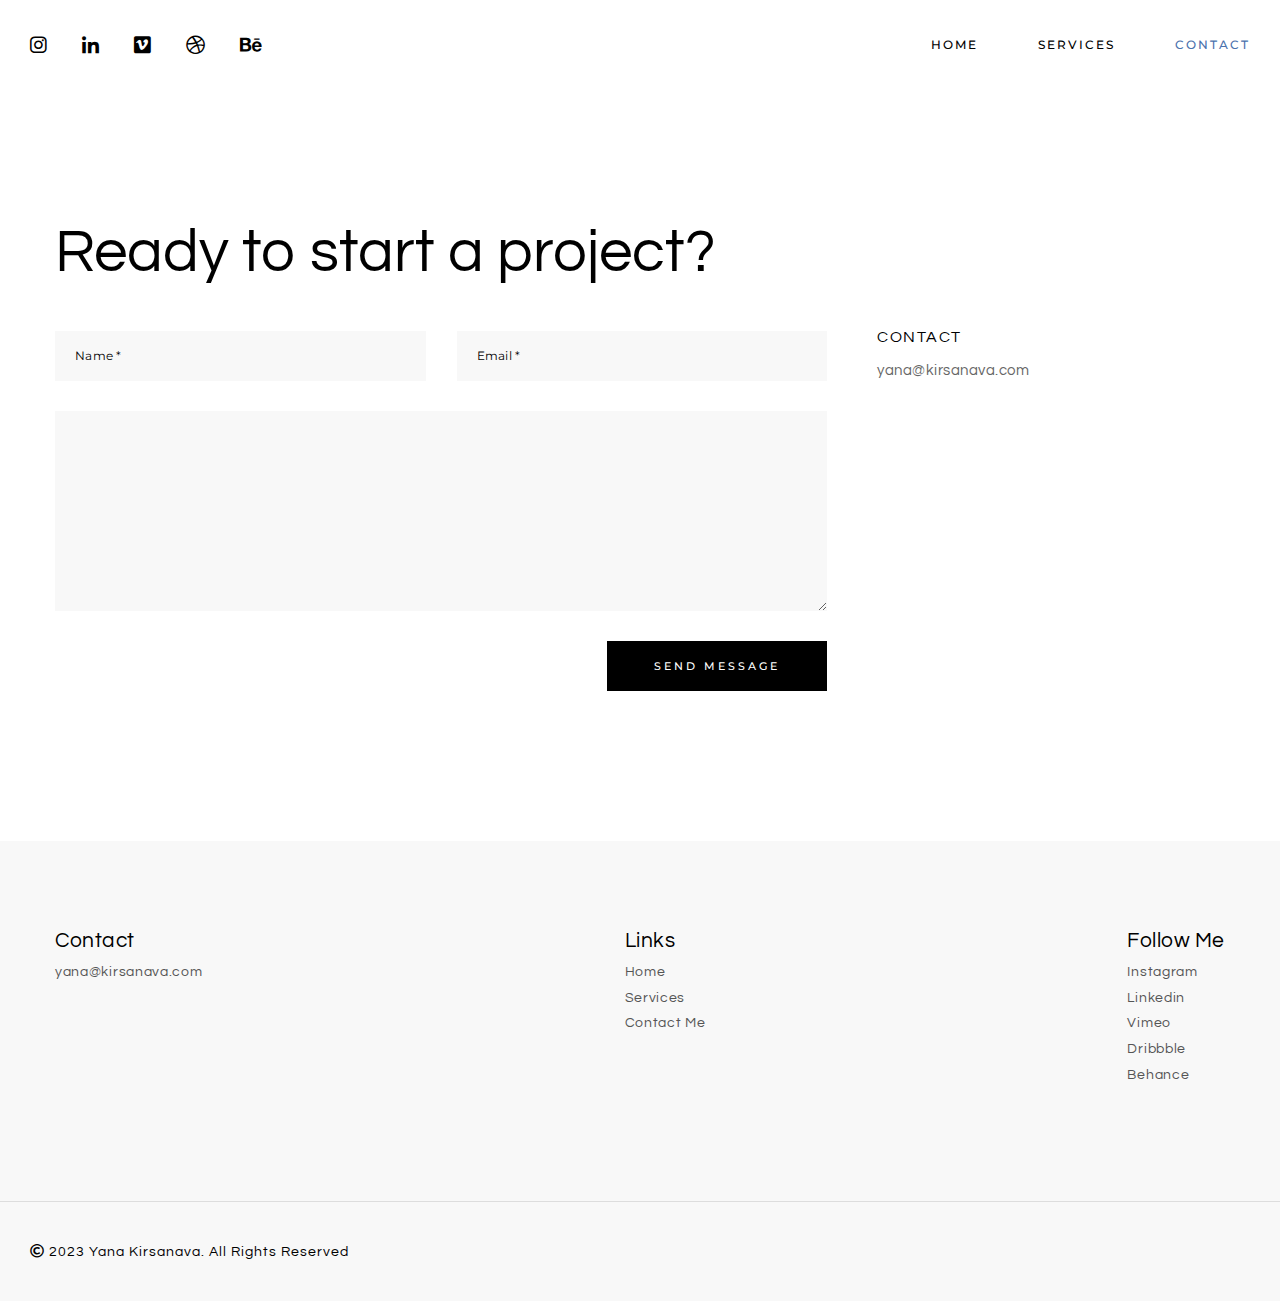
==== commit 032bbda0: "personal настроен" ====
--- a/contact.html
+++ b/contact.html
@@ -44,7 +44,7 @@
 					</li>
 					<li><a href="services.html">services</a>
 					</li>
-					<li><a href="contact.html" style="color:#f7ecac;">contact</a></li>
+					<li><a href="contact.html" style="color:#4a71ad;">contact</a></li>
 				</ul>
 			</nav> <!-- /.navigation -->
 
@@ -135,38 +135,11 @@
 
 			<nav>
 				<ul class="collapsible-nav">
-					<li>home
-						<ul class="coll-nav-sub-item">
-							<li><a href="index.html">modern agency</a></li>
-							<li><a href="agency-minimal.html">agency minimal</a></li>
-							<li><a href="interactive-links.html">interactive links</a></li>
-							<li><a href="portfolio-cards.html">portfolio cards</a></li>
-							<li><a href="metro-02.html">portfolio metro</a></li>
-							<li><a href="personal-portfolio.html">personal portfolio</a></li>
-						</ul>
-					</li>
-					<li>about
-						<ul class="coll-nav-sub-item">
-							<li><a href="about-us.html">about us</a></li>
-							<li><a href="about-me.html">about me</a></li>
-						</ul>
-					</li>
-					<li>works
-						<ul class="coll-nav-sub-item">
-							<li><a href="2-columns-grid.html">2 columns grid</a></li>
-							<li><a href="3-columns-grid.html">3 columns grid</a></li>
-							<li><a href="2-columns-grid-no-gap.html">2 columns grid no gap</a></li>
-							<li><a href="3-columns-grid-no-gap.html">3 columns grid no gap</a></li>
-							<li><a href="metro-01.html">metro 01</a></li>
-							<li><a href="metro-02.html">metro 02</a></li>
-							<li><a href="irregular-grid-01.html">irregular grid 01</a></li>
-							<li><a href="irregular-grid-02.html">irregular grid 02</a></li>
-							<li><a href="portfolio-cards.html">portfolio cards</a></li>
-							<li><a href="interactive-links.html">interactive links</a></li>
-						</ul>
-					</li>
-					<li><a href="blog-list.html">blog</a></li>
-					<li><a href="contact.html">contact</a></li>
+						<li><a href="index.html">home</a>
+						</li>
+						<li><a href="services.html">services</a>
+						</li>
+						<li><a href="contact.html">contact</a></li>
 				</ul>
 			</nav> 
 
--- a/assets/css/main.css
+++ b/assets/css/main.css
@@ -110,8 +110,9 @@
 }
 
 .container-large {
-	width: calc(100% - 60px);
-    margin: 0 30px;
+	width: 100%;
+    margin: 0;
+    border-top: 1px solid rgba(221, 221, 221, 0.945);
 }
 
 .clearfix {
@@ -548,7 +549,7 @@
 
 .cta_01 h2 {
 	font-family: Questrial, sans-serif;
-	font-size: 3.75rem;
+	font-size: 3.2rem;
 	font-weight: normal;
 	letter-spacing: 1px;
 	line-height: 1.2;
@@ -658,17 +659,18 @@
 	text-transform: capitalize;
 }
 
-.footer-default {
-	height: 100px;
+.footer-default .copyright {
+	float: left;
+	margin-left: 30px;
+}
+
+.container-large {
 	line-height: 100px;
-}
-
-.footer-default .copyright {
-	float: left;
 }
 
 .footer-default .follow-us-links {
 	float: right;
+	margin-right: 30px;
 }
 
 .footer-default .follow-us-links li {
@@ -683,18 +685,28 @@
 }
 .footer-default-inverse-border {
 	border-top: 1px solid #333;
-	height: 101px;
 }
 
 .footer-extended .info {
 	padding: 90px 0 110px 0;
+    width: 100%;
+    margin: 0 auto;
+    max-width: 1170px;
+}
+
+.footer-extended .info .container {
+	display: flex;
+	flex-direction: row;
+	justify-content: space-between;
+	width: 100%;
+	margin: 0 auto;
 }
 
 .footer-extended .info ul {
 	float: left;
 	margin-right: 2.5%;
 	text-transform: capitalize;
-	width: 23.125%;
+	line-height: 1.3rem;
 }
 
 .footer-extended .info ul:last-child {
@@ -721,6 +733,16 @@
 	border-top: 1px solid #ddd;
 	height: 100px;
 	line-height: 100px;
+}
+
+.footer-bg-grey  .follow-us-links {
+	float: right;
+}
+
+.footer-bg-grey  .follow-us-links li {
+    float: left;
+    font-size: .875rem;
+    margin-left: 35px;
 }
 
 /* =============== # Header =============== */
@@ -1401,14 +1423,15 @@
 
 .about-me .image {
 	float: left;
-	height: 600px;
+	height: 700px;
     margin-right: 4%;
-    width: 50%;
+    width: 40%;
 }
 
 .about-me .content {
 	float: right;
-	width: 46%;
+	width: 56%;
+	margin-bottom: 50px;
 }
 
 .about-me h2 {
@@ -1437,7 +1460,7 @@
 }
 
 .about-me .intro {
-	margin: 70px 0 37px 0;
+	margin: 0px 0 30px 0;
 }
 
 .about-me .intro h2,
@@ -1445,7 +1468,9 @@
 	margin-left: -3px;
 }
 
-.about-me .intro p:nth-of-type(1){
+.about-me .intro p:nth-of-type(1),
+.about-me .intro p:nth-of-type(2),
+.about-me .intro p:nth-of-type(3) {
 	margin: 10px 0 10px 0;
 }
 
@@ -1489,7 +1514,37 @@
 	width: 100%;
 }
 
-
+.about-me .testimonials h2 {
+	text-align: center;
+}
+
+.about-me .testimonials-content {
+	display: flex;
+	flex-direction: row;
+	justify-content: space-between;
+	margin: 25px 0 10px;
+}
+
+.about-me .testimonials-content .item {
+	width: 30%;
+	margin-left: 15px;
+}
+
+.about-me .testimonials-content .item span {
+  line-height: .95rem;
+  font-weight: 400;
+  font-size: 1rem;
+}
+
+.about-me .testimonials-content .item hr {
+	width: 40%;
+	margin-top: 20px;
+	margin-bottom: 2px;
+}
+
+.about-me .testimonials-content .item:nth-of-type(1){
+	margin-left: 0;
+}
 
 /* =============== # About Us =============== */
 
@@ -1710,6 +1765,85 @@
 	margin-bottom: 100px;
 }
 
+.personal .project-img-halved {
+	width: 100%;
+	margin-top: 15px;
+}
+.personal .project-img-halved .wrapper:nth-of-type(1) {
+	width: 43%;
+	float: left;
+}
+
+.single-project .personal .project-img-halved .wrapper .item .img-cover {
+	
+}
+
+.single-project .personal .project-img-halved .wrapper .item:nth-of-type(1) {
+	width: 100%;
+	padding: 15px 15px 15px 0;
+	position: relative;
+}
+
+.wrapper-three {
+	display: flex;
+	flex-direction: row;
+	justify-content: space-between;
+}
+
+.single-project .personal .project-img-halved .wrapper-three .item:nth-of-type(1),
+.single-project .personal .project-img-halved .wrapper-three .item:nth-of-type(2),
+.single-project .personal .project-img-halved .wrapper-three .item:nth-of-type(3) {
+	position: relative;
+	width: 29.6%;
+	left: 0;
+	top: 0;
+	padding: 0%;
+}
+
+.single-project .personal .project-img-halved .wrapper-three {
+	padding: 15px 15px 15px 0;
+}
+
+.single-project  .personal .project-img-halved .img-cover {
+	height: auto;
+	width: 100%;
+
+}
+
+.single-project  .personal .project-img-halved .item {
+	width: 57%;
+	height: auto;
+	padding: 15px 0 15px 15px;
+	margin-left: 0;
+}
+
+.single-project  .personal .project-img-halved .item:nth-of-type(2) {
+	float: left;
+}
+
+.single-project .project-img-halved-02 {
+	display: flex;
+	flex-direction: row;
+	justify-content: space-between;
+}
+
+.single-project .project-img-halved-02 .item:nth-of-type(1) {
+	width: 40%;
+	padding: 15px 15px 15px 0;
+	position: relative;
+}
+
+.single-project .project-img-halved-02 .item:nth-of-type(2) {
+	width: 33%;
+	padding: 15px;
+}
+
+.single-project .project-img-halved-02 .item:nth-of-type(3) {
+	width: 27%;
+	padding: 15px 0 15px 15px;
+}
+
+
 /* =============== # Single Project =============== */
 
 .project-cover {
@@ -1781,8 +1915,8 @@
 }
 
 .single-project .personal {
-	margin-top: 60px;
-	margin-bottom: 40px;
+	margin-top: 45px;
+	margin-bottom: 30px;
 }
 
 .single-project .details li {
@@ -1802,11 +1936,42 @@
 	text-transform: capitalize;
 }
 
+.wrapper-video .project-img-full:nth-of-type(1) {
+	width: calc(46% - 15px);
+	float: left;
+	margin: 15px 15px 15px 0;
+	position: relative;
+	padding-bottom: 64.25%;;
+}
+
+.wrapper-video .wrapper-video-item {
+	width: calc(54% - 15px);
+	float: right;
+	display: flex;
+	flex-direction: column;
+	margin: 15px 0 15px 15px;
+}
+
+.wrapper-video .wrapper-video-item .project-img-full {
+	width: 100%;
+}
+
+.wrapper-video .wrapper-video-item .project-img-full:nth-of-type(1) {
+	margin: 0 0 15px 0;
+	padding-bottom: 61%;
+}
+
+.wrapper-video .wrapper-video-item .project-img-full:nth-of-type(2) {
+	margin: 15px 0 0 0;
+	padding-bottom: 56%;
+}
+
 .project-img-full {
 	margin: 0 auto;
 	position: relative;
     padding-bottom: 56.25%;
     height: 0;
+	background-color: #000;
 }
 
 .project-img-full iframe {
--- a/assets/css/colors.css
+++ b/assets/css/colors.css
@@ -59,7 +59,8 @@
 .portfolio-item-title,
 .contact-info li:first-child,
 .contact-form input::placeholder,
-.contact-info li:first-child {
+.contact-info li:first-child,
+.about-me .testimonials-content .item p {
 	color:#000;
 }
 
@@ -95,8 +96,7 @@
 # background #212121
 ------------------------------------------------------*/ 
 
-.agency-modern .about .info,
-.footer-inverse {
+.agency-modern .about .info {
 	background: #212121;
 }
 
@@ -202,6 +202,15 @@
 	background: #fff;
 }
 
+.footer-default .info ul li a,
+.footer-default .info ul li span {
+	color: rgba(255, 255, 255, 0.85);
+}
+
+.footer-default .info ul li:first-child {
+	color: #fff;
+}
+
 .cta_01 .btn:hover {
     background: #000;
     color: #fff;
@@ -218,7 +227,6 @@
 .tag-links a,
 .about-author .follow-links li a:hover,
 .comment .reply:hover,
-.mail-link,
 .follow-us-links li a:hover,
 .agency-minimal .intro h2,
 .cta_01 {
@@ -245,7 +253,11 @@
 }
 
 .mail-link:after {
-	background:#f7ecac;
+	background:#374f73;
+}
+
+.mail-link {
+	color: #374f73;
 }
 
 /*-----------------------------------------------------
--- a/assets/css/responsive.css
+++ b/assets/css/responsive.css
@@ -64,7 +64,7 @@
 
 /* Start @media(max-width:1200px) */
 
-@media(max-width: 1200px) {
+@media(max-width: 1240px) {
 
 	.agency-modern .about .info {
 		float: none;
@@ -88,24 +88,37 @@
 		width: 100%;
 	}
 
-	.container,
-	.container-large,
+	.agency-modern .hero {
+		height: 94vh;
+	}
+
 	.agency-modern .hero .content {
-		margin-left: 25px;
-		margin-right: 25px;
+		width: 60%;
 	}
 
 	.personal-portfolio .content p br {
 		content: "";
 	}
+
+	.single-project .container,
+	.about-me .container-main,
+	.contact .container-main,
+	.footer-extended .info {
+		max-width: 900px;
+	}
 }
 
 /* Start @media(max-width:1024px) */
 
 @media(max-width: 1024px) {
 
-	.agency-modern .hero h1 {
-		font-size: 4rem;
+	.agency-modern .hero .content {
+		width: 65%;
+	}
+
+	.agency-modern .hero h1,
+	.cta_01 h2 {
+		font-size: 2.7rem;
 	}
 
 	.blog-item {
@@ -189,12 +202,6 @@
 	    margin-bottom: 60px;
 	}
 
-	.single-project .info {
-		float: none;
-		margin-right: 0;
-		width: 60%;
-	}
-
 	.single-project .details {
 		float: none;
 		margin-top: 32px;
@@ -206,6 +213,13 @@
 
 @media(max-width: 970px) {
 
+	.single-project .container, 
+	.about-me .container-main, 
+	.contact .container-main, 
+	.footer-extended .info {
+		max-width: 700px;
+	}
+
 	.about-me .image,
 	.about-me .content {
 		float: none;
@@ -225,6 +239,29 @@
 	.about-us .intro p {
 		float: none;
 		width: 70%;
+	}
+
+	.about-me .testimonials-content,
+	.project-img-halved  {
+		flex-direction: column;
+	}
+
+	.about-me .testimonials {
+		margin-top: 40px;
+	}
+
+	.about-me .testimonials-content .item {
+		width: 100%;
+		margin-left: 0;
+		margin-bottom: 40px;
+	}
+
+	.single-project .info h1 {
+		font-size: 3rem;
+	}
+
+	.mail-link {
+		font-size: 1.7rem;
 	}
 
 	.agency-modern .hero h1 {
@@ -273,10 +310,6 @@
 		width: 100%;
 	}
 
-	.extended-project-details {
-		width: 85%;
-	}
-
 	.irregular-grid-01 .portfolio-item {
 		float: none;
 		margin-bottom: 64px;
@@ -313,6 +346,25 @@
 		float: none;
 	}
 
+	.wrapper-video .project-img-full:nth-of-type(1) {
+		padding-bottom: 64%;
+		margin: 10px 10px 10px 0;
+	}
+
+	
+
+	.personal .project-img-halved {
+		flex-direction: initial;
+	}
+
+	.single-project .personal .project-img-halved .wrapper .item {
+      margin-bottom: 0;
+	}
+
+	.wrapper-video .wrapper-video-item {
+		width: calc(53% - 15px);
+	}
+
 	.project-description h2 {
 		width: 100%;
 	}
@@ -320,12 +372,20 @@
 	.project-description .content {
 		float: left;
 		margin-top: 20px;
-		width: 65%;
-	}
-
-	.project-img-full,
+	}
+
+	.project-description {
+		margin: 30px 0;
+	}
+
+	.single-project .intro {
+		margin-bottom: 30px;
+	}
+
 	.project-img-halved .item {
-		height: 600px;
+		width: 100%;
+		margin-bottom: 30px;
+		margin-left: 0;
 	}
 
 	.services_01 {
@@ -350,6 +410,10 @@
 
 	.team-member {
 		width: 50%;
+	}
+
+	.footer-extended .info {
+		padding: 70px 0 90px 0;
 	}
 }
 
